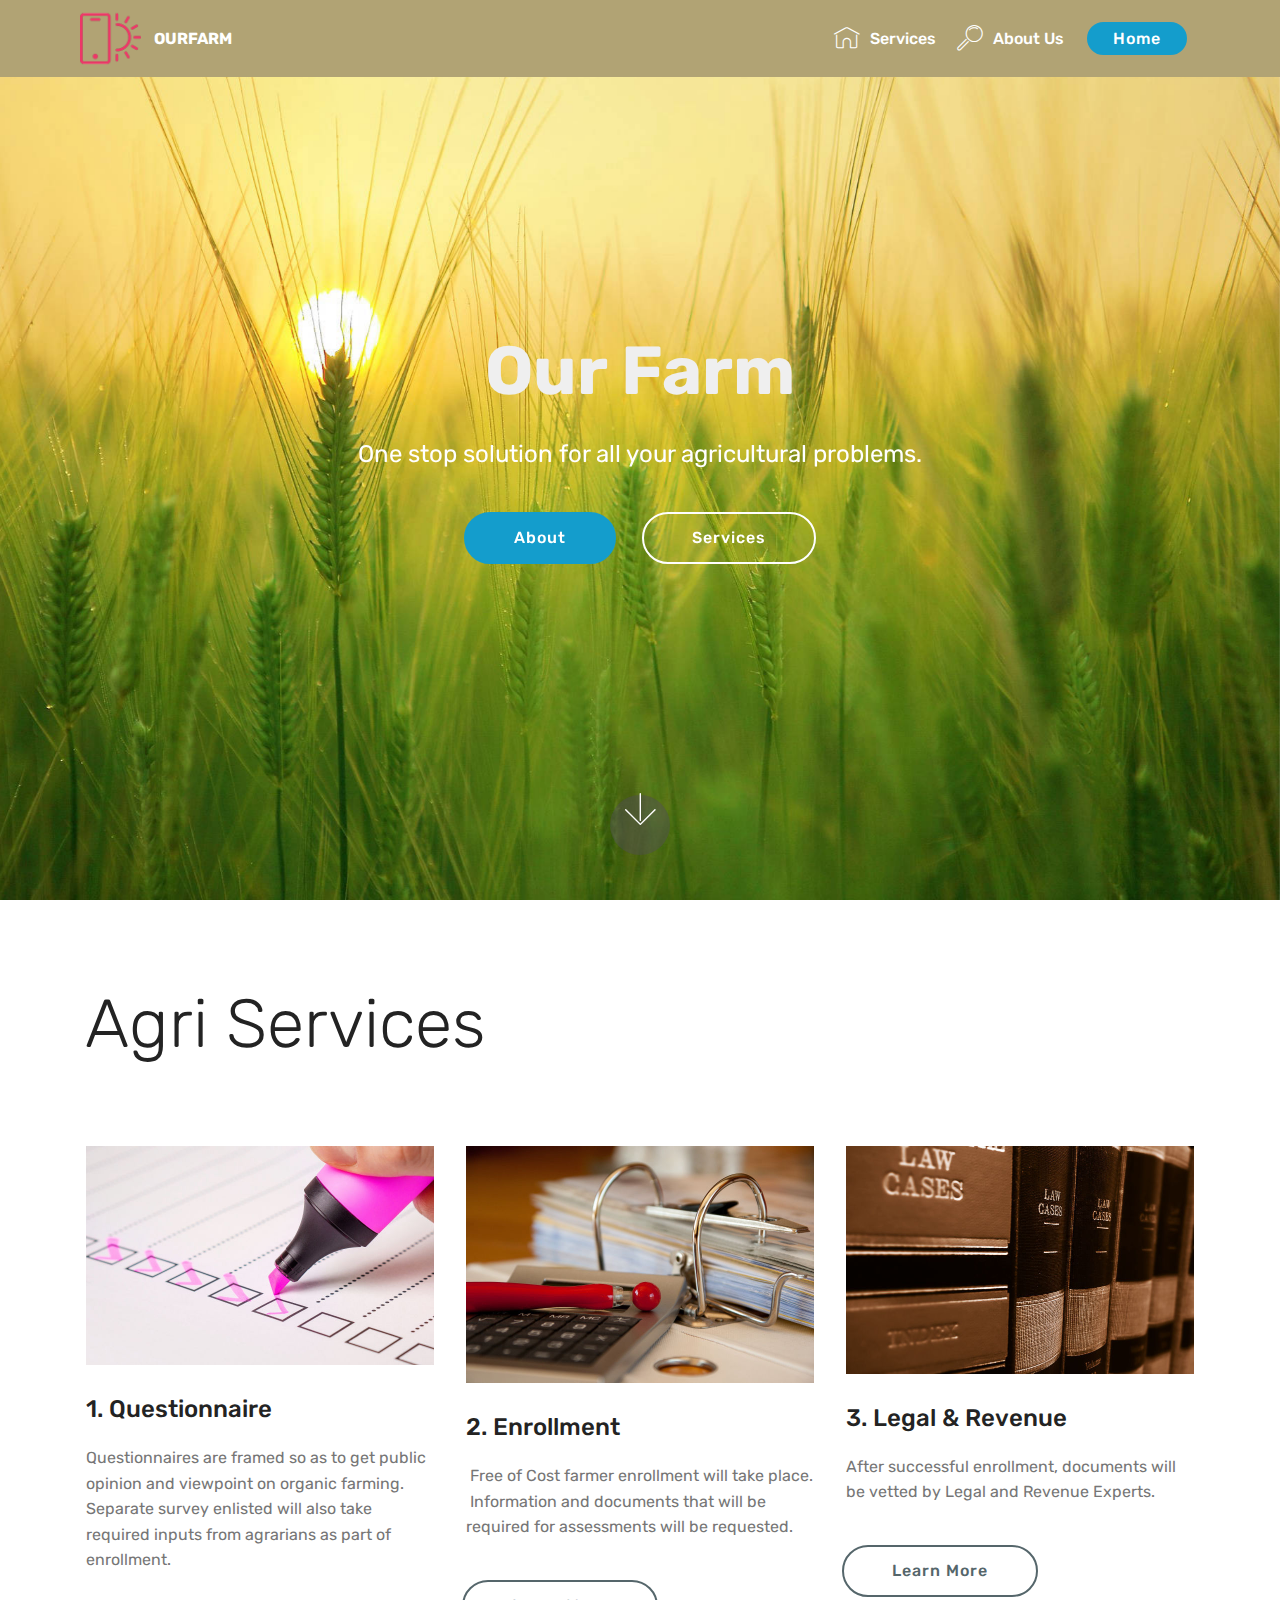
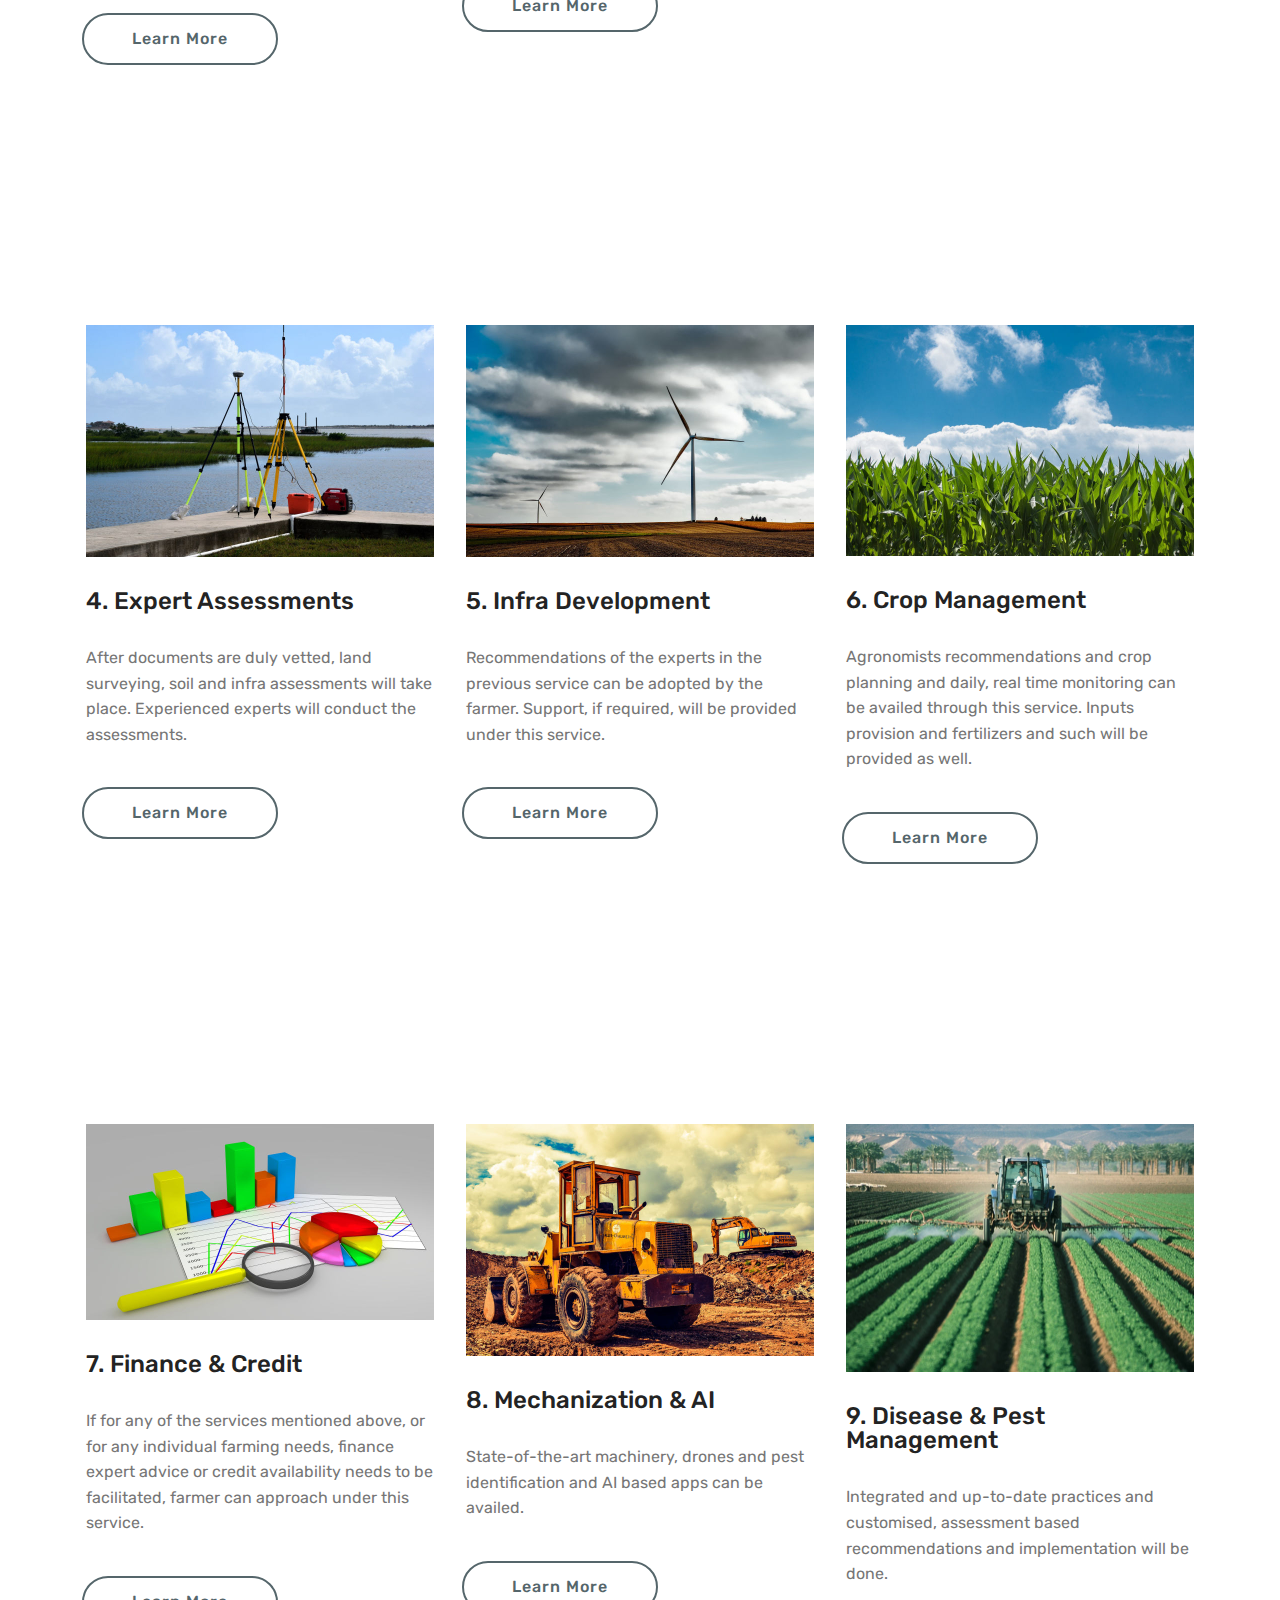
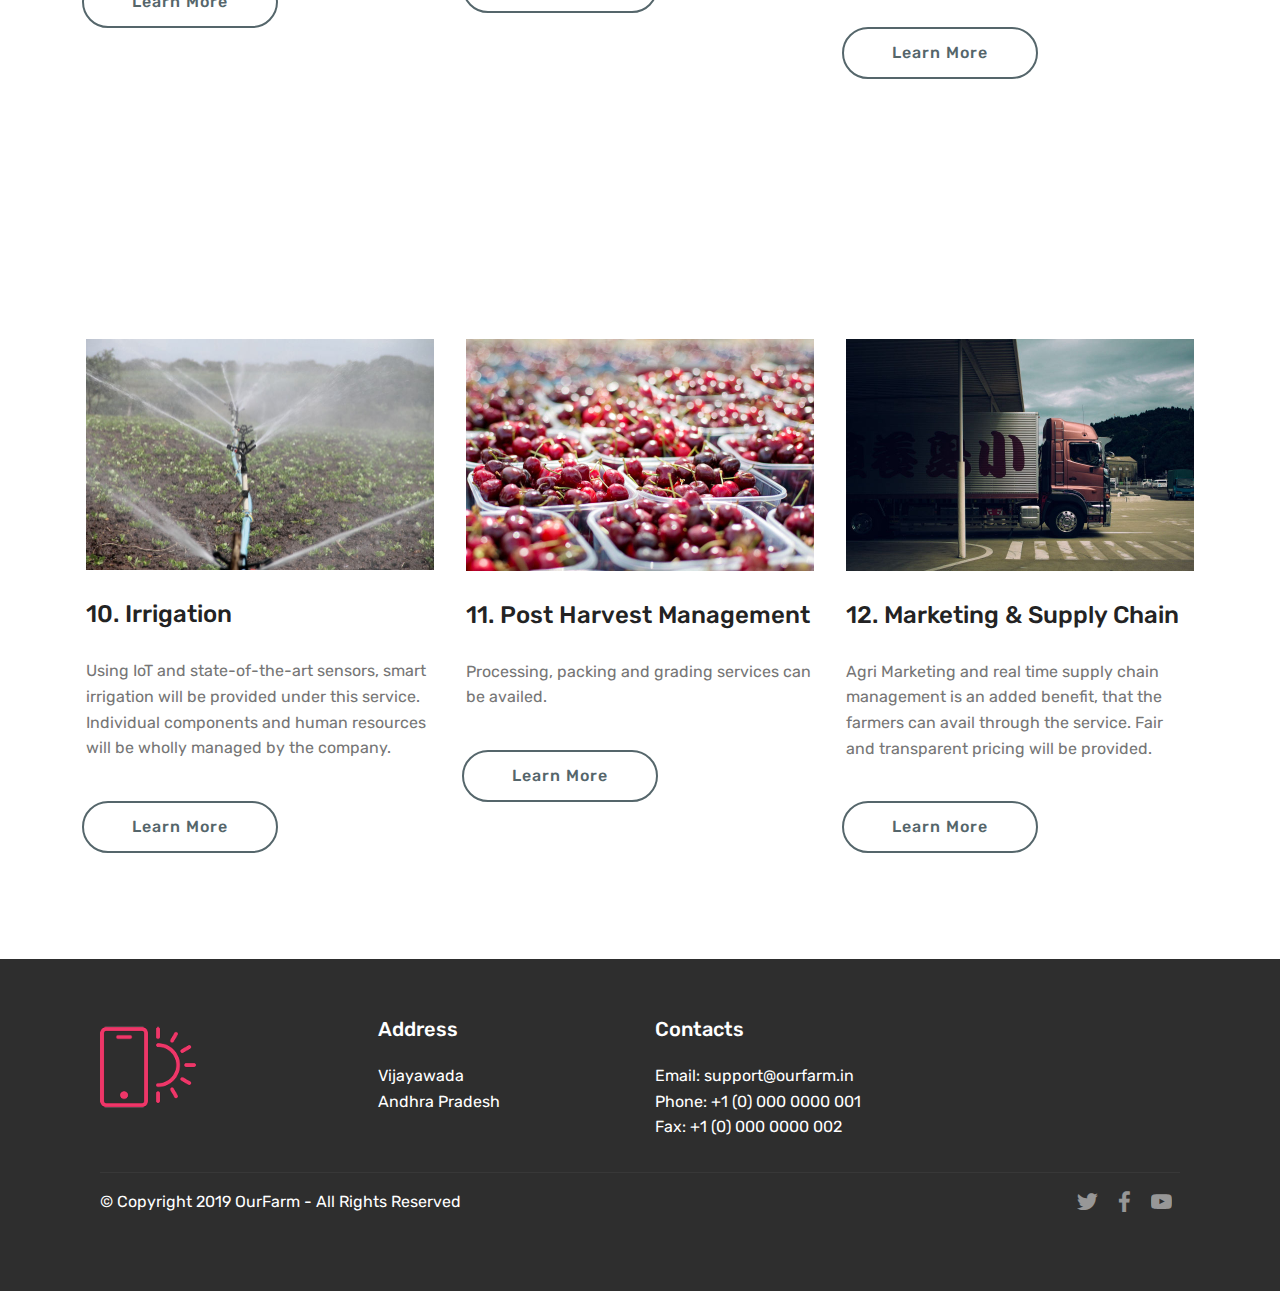
==== index.html @ f318ee84 "create github pages" ====
<!DOCTYPE html>
<html  >
<head>
  <!-- Site made with Mobirise Website Builder v4.10.3, https://mobirise.com -->
  <meta charset="UTF-8">
  <meta http-equiv="X-UA-Compatible" content="IE=edge">
  <meta name="generator" content="Mobirise v4.10.3, mobirise.com">
  <meta name="viewport" content="width=device-width, initial-scale=1, minimum-scale=1">
  <link rel="shortcut icon" href="assets/images/logo2.png" type="image/x-icon">
  <meta name="description" content="">
  
  <title>Home</title>
  <link rel="stylesheet" href="assets/web/assets/mobirise-icons/mobirise-icons.css">
  <link rel="stylesheet" href="assets/tether/tether.min.css">
  <link rel="stylesheet" href="assets/bootstrap/css/bootstrap.min.css">
  <link rel="stylesheet" href="assets/bootstrap/css/bootstrap-grid.min.css">
  <link rel="stylesheet" href="assets/bootstrap/css/bootstrap-reboot.min.css">
  <link rel="stylesheet" href="assets/socicon/css/styles.css">
  <link rel="stylesheet" href="assets/dropdown/css/style.css">
  <link rel="stylesheet" href="assets/theme/css/style.css">
  <link rel="stylesheet" href="assets/mobirise/css/mbr-additional.css" type="text/css">
  
  
  
</head>
<body>
  <section class="menu cid-qTkzRZLJNu" once="menu" id="menu1-0">

    

    <nav class="navbar navbar-expand beta-menu navbar-dropdown align-items-center navbar-fixed-top navbar-toggleable-sm">
        <button class="navbar-toggler navbar-toggler-right" type="button" data-toggle="collapse" data-target="#navbarSupportedContent" aria-controls="navbarSupportedContent" aria-expanded="false" aria-label="Toggle navigation">
            <div class="hamburger">
                <span></span>
                <span></span>
                <span></span>
                <span></span>
            </div>
        </button>
        <div class="menu-logo">
            <div class="navbar-brand">
                <span class="navbar-logo">
                    <a href="https://mobirise.com">
                         <img src="assets/images/logo2.png" alt="Mobirise" style="height: 3.8rem;">
                    </a>
                </span>
                <span class="navbar-caption-wrap"><a class="navbar-caption text-white display-4" href="index.html">
                        OURFARM</a></span>
            </div>
        </div>
        <div class="collapse navbar-collapse" id="navbarSupportedContent">
            <ul class="navbar-nav nav-dropdown" data-app-modern-menu="true"><li class="nav-item">
                    <a class="nav-link link text-white display-4" href="page1.html">
                        <span class="mbri-home mbr-iconfont mbr-iconfont-btn"></span>
                        Services
                    </a>
                </li>
                <li class="nav-item">
                    <a class="nav-link link text-white display-4" href="page14.html">
                        <span class="mbri-search mbr-iconfont mbr-iconfont-btn"></span>
                        About Us
                    </a>
                </li></ul>
            <div class="navbar-buttons mbr-section-btn"><a class="btn btn-sm btn-primary display-4" href="https://mobirise.com">
                    
                    Home</a></div>
        </div>
    </nav>
</section>

<section class="engine"><a href="https://mobirise.info/f">simple website builder</a></section><section class="cid-qTkA127IK8 mbr-fullscreen mbr-parallax-background" id="header2-1">

    

    

    <div class="container align-center">
        <div class="row justify-content-md-center">
            <div class="mbr-white col-md-10">
                <h1 class="mbr-section-title mbr-bold pb-3 mbr-fonts-style display-1">
                    Our Farm</h1>
                
                <p class="mbr-text pb-3 mbr-fonts-style display-5">
                    One stop solution for all your agricultural problems.</p>
                <div class="mbr-section-btn"><a class="btn btn-md btn-primary display-4" href="page14.html">About</a>
                    <a class="btn btn-md btn-white-outline display-4" href="page1.html">Services</a></div>
            </div>
        </div>
    </div>
    <div class="mbr-arrow hidden-sm-down" aria-hidden="true">
        <a href="#next">
            <i class="mbri-down mbr-iconfont"></i>
        </a>
    </div>
</section>

<section class="services1 cid-rsN5ghWxV9" id="services1-3">
    <!---->
    
    <!---->
    <!--Overlay-->
    
    <!--Container-->
    <div class="container">
        <div class="row justify-content-center">
            <!--Titles-->
            <div class="title pb-5 col-12">
                <h2 class="align-left pb-3 mbr-fonts-style display-1">Agri Services</h2>
                
            </div>
            <!--Card-1-->
            <div class="card col-12 col-md-6 p-3 col-lg-4">
                <div class="card-wrapper">
                    <div class="card-img">
                        <img src="assets/images/mbr-696x438.jpg" alt="Mobirise" title="">
                    </div>
                    <div class="card-box">
                        <h4 class="card-title mbr-fonts-style display-5">
                            1. Questionnaire</h4>
                        <p class="mbr-text mbr-fonts-style display-7">
                            Questionnaires are framed so as to get public opinion and viewpoint on organic farming.&nbsp;<br>Separate survey enlisted will also take required inputs from agrarians as part of enrollment.</p>
                        <!--Btn-->
                        <div class="mbr-section-btn align-left"><a href="page2.html" class="btn btn-warning-outline display-4">Learn More</a></div>
                    </div>
                </div>
            </div>
            <!--Card-2-->
            <div class="card col-12 col-md-6 p-3 col-lg-4">
                <div class="card-wrapper">
                    <div class="card-img">
                        <img src="assets/images/mbr-696x474.jpg" alt="Mobirise" title="">
                    </div>
                    <div class="card-box">
                        <h4 class="card-title mbr-fonts-style display-5">
                            2. Enrollment</h4>
                        <p class="mbr-text mbr-fonts-style display-7">&nbsp;Free of Cost farmer enrollment will take place. &nbsp;Information and documents that will be required for assessments will be requested.</p>
                        <!--Btn-->
                        <div class="mbr-section-btn align-left"><a href="page3.html" class="btn btn-warning-outline display-4">Learn More</a></div>
                    </div>
                </div>
            </div>
            <!--Card-3-->
            <div class="card col-12 col-md-6 p-3 col-lg-4 last-child">
                <div class="card-wrapper">
                    <div class="card-img">
                        <img src="assets/images/mbr-696x455.jpg" alt="Mobirise" title="">
                    </div>
                    <div class="card-box">
                        <h4 class="card-title mbr-fonts-style display-5">
                            3. Legal &amp; Revenue&nbsp;</h4>
                        <p class="mbr-text mbr-fonts-style display-7">
                            After successful enrollment, documents will be vetted by Legal and Revenue Experts.</p>
                        <!--Btn-->
                        <div class="mbr-section-btn align-left"><a href="page4.html" class="btn btn-warning-outline display-4">Learn More</a></div>
                    </div>
                </div>
            </div>
            <!--Card-4-->
            
        </div>
    </div>
</section>

<section class="services1 cid-rsN5gGKfnl" id="services1-4">
    <!---->
    
    <!---->
    <!--Overlay-->
    
    <!--Container-->
    <div class="container">
        <div class="row justify-content-center">
            <!--Titles-->
            <div class="title pb-5 col-12">
                
                
            </div>
            <!--Card-1-->
            <div class="card col-12 col-md-6 p-3 col-lg-4">
                <div class="card-wrapper">
                    <div class="card-img">
                        <img src="assets/images/mbr-696x464.jpg" alt="Mobirise" title="">
                    </div>
                    <div class="card-box">
                        <h4 class="card-title mbr-fonts-style display-5">4. Expert Assessments</h4>
                        <p class="mbr-text mbr-fonts-style display-7">
                            After documents are duly vetted, land surveying, soil and infra assessments will take place. Experienced experts will conduct the assessments.</p>
                        <!--Btn-->
                        <div class="mbr-section-btn align-left"><a href="page5.html" class="btn btn-warning-outline display-4">
                                Learn More</a></div>
                    </div>
                </div>
            </div>
            <!--Card-2-->
            <div class="card col-12 col-md-6 p-3 col-lg-4">
                <div class="card-wrapper">
                    <div class="card-img">
                        <img src="assets/images/mbr-1-696x464.jpg" alt="Mobirise" title="">
                    </div>
                    <div class="card-box">
                        <h4 class="card-title mbr-fonts-style display-5">
                            5. Infra Development</h4>
                        <p class="mbr-text mbr-fonts-style display-7">
                            Recommendations of the experts in the previous service can be adopted by the farmer. Support, if required, will be provided under this service.</p>
                        <!--Btn-->
                        <div class="mbr-section-btn align-left"><a href="page7.html" class="btn btn-warning-outline display-4">
                                Learn More</a></div>
                    </div>
                </div>
            </div>
            <!--Card-3-->
            <div class="card col-12 col-md-6 p-3 col-lg-4 last-child">
                <div class="card-wrapper">
                    <div class="card-img">
                        <img src="assets/images/mbr-696x462.jpg" alt="Mobirise" title="">
                    </div>
                    <div class="card-box">
                        <h4 class="card-title mbr-fonts-style display-5">6. Crop Management</h4>
                        <p class="mbr-text mbr-fonts-style display-7">
                            Agronomists recommendations and crop planning and daily, real time monitoring can be availed through this service. Inputs provision and fertilizers and such will be provided as well.</p>
                        <!--Btn-->
                        <div class="mbr-section-btn align-left"><a href="page6.html" class="btn btn-warning-outline display-4">
                                Learn More</a></div>
                    </div>
                </div>
            </div>
            <!--Card-4-->
            
        </div>
    </div>
</section>

<section class="services1 cid-rsNhRzbza8" id="services1-a">
    <!---->
    
    <!---->
    <!--Overlay-->
    
    <!--Container-->
    <div class="container">
        <div class="row justify-content-center">
            <!--Titles-->
            <div class="title pb-5 col-12">
                
                
            </div>
            <!--Card-1-->
            <div class="card col-12 col-md-6 p-3 col-lg-4">
                <div class="card-wrapper">
                    <div class="card-img">
                        <img src="assets/images/mbr-696x392.jpg" alt="Mobirise" title="">
                    </div>
                    <div class="card-box">
                        <h4 class="card-title mbr-fonts-style display-5">7. Finance &amp; Credit</h4>
                        <p class="mbr-text mbr-fonts-style display-7">
                            If for any of the services mentioned above, or for any individual farming needs, finance expert advice or credit availability needs to be facilitated, farmer can approach under this service.</p>
                        <!--Btn-->
                        <div class="mbr-section-btn align-left"><a href="page8.html" class="btn btn-warning-outline display-4">
                                Learn More</a></div>
                    </div>
                </div>
            </div>
            <!--Card-2-->
            <div class="card col-12 col-md-6 p-3 col-lg-4">
                <div class="card-wrapper">
                    <div class="card-img">
                        <img src="assets/images/mbr-2-696x464.jpg" alt="Mobirise" title="">
                    </div>
                    <div class="card-box">
                        <h4 class="card-title mbr-fonts-style display-5">
                            8. Mechanization &amp; AI</h4>
                        <p class="mbr-text mbr-fonts-style display-7">
                            State-of-the-art machinery, drones and pest identification and AI based apps can be availed.</p>
                        <!--Btn-->
                        <div class="mbr-section-btn align-left"><a href="page11.html" class="btn btn-warning-outline display-4">
                                Learn More</a></div>
                    </div>
                </div>
            </div>
            <!--Card-3-->
            <div class="card col-12 col-md-6 p-3 col-lg-4 last-child">
                <div class="card-wrapper">
                    <div class="card-img">
                        <img src="assets/images/mbr-696x497.jpg" alt="Mobirise" title="">
                    </div>
                    <div class="card-box">
                        <h4 class="card-title mbr-fonts-style display-5">9. Disease &amp; Pest Management</h4>
                        <p class="mbr-text mbr-fonts-style display-7">
                            Integrated and up-to-date practices and customised, assessment based recommendations and implementation will be done.</p>
                        <!--Btn-->
                        <div class="mbr-section-btn align-left"><a href="page9.html" class="btn btn-warning-outline display-4">
                                Learn More</a></div>
                    </div>
                </div>
            </div>
            <!--Card-4-->
            
        </div>
    </div>
</section>

<section class="services1 cid-rsNj9Ftma9" id="services1-b">
    <!---->
    
    <!---->
    <!--Overlay-->
    
    <!--Container-->
    <div class="container">
        <div class="row justify-content-center">
            <!--Titles-->
            <div class="title pb-5 col-12">
                
                
            </div>
            <!--Card-1-->
            <div class="card col-12 col-md-6 p-3 col-lg-4">
                <div class="card-wrapper">
                    <div class="card-img">
                        <img src="assets/images/mbr-696x463.jpg" alt="Mobirise" title="">
                    </div>
                    <div class="card-box">
                        <h4 class="card-title mbr-fonts-style display-5">10. Irrigation</h4>
                        <p class="mbr-text mbr-fonts-style display-7">
                            Using IoT and state-of-the-art sensors, smart irrigation will be provided under this service. Individual components and human resources will be wholly managed by the company.</p>
                        <!--Btn-->
                        <div class="mbr-section-btn align-left"><a href="page10.html" class="btn btn-warning-outline display-4">
                                Learn More</a></div>
                    </div>
                </div>
            </div>
            <!--Card-2-->
            <div class="card col-12 col-md-6 p-3 col-lg-4">
                <div class="card-wrapper">
                    <div class="card-img">
                        <img src="assets/images/mbr-3-696x464.jpg" alt="Mobirise" title="">
                    </div>
                    <div class="card-box">
                        <h4 class="card-title mbr-fonts-style display-5">
                            11. Post Harvest Management</h4>
                        <p class="mbr-text mbr-fonts-style display-7">
                            Processing, packing and grading services can be availed.</p>
                        <!--Btn-->
                        <div class="mbr-section-btn align-left"><a href="page12.html" class="btn btn-warning-outline display-4">
                                Learn More</a></div>
                    </div>
                </div>
            </div>
            <!--Card-3-->
            <div class="card col-12 col-md-6 p-3 col-lg-4 last-child">
                <div class="card-wrapper">
                    <div class="card-img">
                        <img src="assets/images/mbr-4-696x464.jpg" alt="Mobirise" title="">
                    </div>
                    <div class="card-box">
                        <h4 class="card-title mbr-fonts-style display-5">12. Marketing &amp; Supply Chain</h4>
                        <p class="mbr-text mbr-fonts-style display-7">
                            Agri Marketing and real time supply chain management is an added benefit, that the farmers can avail through the service. Fair and transparent pricing will be provided.</p>
                        <!--Btn-->
                        <div class="mbr-section-btn align-left"><a href="page13.html" class="btn btn-warning-outline display-4">
                                Learn More</a></div>
                    </div>
                </div>
            </div>
            <!--Card-4-->
            
        </div>
    </div>
</section>

<section class="cid-qTkAaeaxX5" id="footer1-2">

    

    

    <div class="container">
        <div class="media-container-row content text-white">
            <div class="col-12 col-md-3">
                <div class="media-wrap">
                    <a href="https://mobirise.com/">
                        <img src="assets/images/logo2.png" alt="Mobirise">
                    </a>
                </div>
            </div>
            <div class="col-12 col-md-3 mbr-fonts-style display-7">
                <h5 class="pb-3">
                    Address
                </h5>
                <p class="mbr-text">Vijayawada<br> Andhra Pradesh</p>
            </div>
            <div class="col-12 col-md-3 mbr-fonts-style display-7">
                <h5 class="pb-3">
                    Contacts
                </h5>
                <p class="mbr-text">
                    Email: support@ourfarm.in<br>Phone: +1 (0) 000 0000 001
                    <br>Fax: +1 (0) 000 0000 002
                </p>
            </div>
            <div class="col-12 col-md-3 mbr-fonts-style display-7">
                <h5 class="pb-3"></h5>
                <p class="mbr-text"></p>
            </div>
        </div>
        <div class="footer-lower">
            <div class="media-container-row">
                <div class="col-sm-12">
                    <hr>
                </div>
            </div>
            <div class="media-container-row mbr-white">
                <div class="col-sm-6 copyright">
                    <p class="mbr-text mbr-fonts-style display-7">
                        © Copyright 2019 OurFarm - All Rights Reserved
                    </p>
                </div>
                <div class="col-md-6">
                    <div class="social-list align-right">
                        <div class="soc-item">
                            <a href="https://twitter.com/mobirise" target="_blank">
                                <span class="socicon-twitter socicon mbr-iconfont mbr-iconfont-social"></span>
                            </a>
                        </div>
                        <div class="soc-item">
                            <a href="https://www.facebook.com/pages/Mobirise/1616226671953247" target="_blank">
                                <span class="socicon-facebook socicon mbr-iconfont mbr-iconfont-social"></span>
                            </a>
                        </div>
                        <div class="soc-item">
                            <a href="https://www.youtube.com/c/mobirise" target="_blank">
                                <span class="socicon-youtube socicon mbr-iconfont mbr-iconfont-social"></span>
                            </a>
                        </div>
                        
                        
                        
                    </div>
                </div>
            </div>
        </div>
    </div>
</section>


  <script src="assets/web/assets/jquery/jquery.min.js"></script>
  <script src="assets/popper/popper.min.js"></script>
  <script src="assets/tether/tether.min.js"></script>
  <script src="assets/bootstrap/js/bootstrap.min.js"></script>
  <script src="assets/dropdown/js/script.min.js"></script>
  <script src="assets/touchswipe/jquery.touch-swipe.min.js"></script>
  <script src="assets/parallax/jarallax.min.js"></script>
  <script src="assets/smoothscroll/smooth-scroll.js"></script>
  <script src="assets/theme/js/script.js"></script>
  
  
</body>
</html>
---- assets/web/assets/mobirise-icons/mobirise-icons.css ----
@font-face {
  font-family: 'MobiriseIcons';
  src:  url('mobirise-icons.eot?spat4u');
  src:  url('mobirise-icons.eot?spat4u#iefix') format('embedded-opentype'),
    url('mobirise-icons.ttf?spat4u') format('truetype'),
    url('mobirise-icons.woff?spat4u') format('woff'),
    url('mobirise-icons.svg?spat4u#MobiriseIcons') format('svg');
  font-weight: normal;
  font-style: normal;
}

[class^="mbri-"], [class*=" mbri-"] {
  /* use !important to prevent issues with browser extensions that change fonts */
  font-family: MobiriseIcons !important;
  speak: none;
  font-style: normal;
  font-weight: normal;
  font-variant: normal;
  text-transform: none;
  line-height: 1;

  /* Better Font Rendering =========== */
  -webkit-font-smoothing: antialiased;
  -moz-osx-font-smoothing: grayscale;
}

.mbri-add-submenu:before {
  content: "\e900";
}
.mbri-alert:before {
  content: "\e901";
}
.mbri-align-center:before {
  content: "\e902";
}
.mbri-align-justify:before {
  content: "\e903";
}
.mbri-align-left:before {
  content: "\e904";
}
.mbri-align-right:before {
  content: "\e905";
}
.mbri-android:before {
  content: "\e906";
}
.mbri-apple:before {
  content: "\e907";
}
.mbri-arrow-down:before {
  content: "\e908";
}
.mbri-arrow-next:before {
  content: "\e909";
}
.mbri-arrow-prev:before {
  content: "\e90a";
}
.mbri-arrow-up:before {
  content: "\e90b";
}
.mbri-bold:before {
  content: "\e90c";
}
.mbri-bookmark:before {
  content: "\e90d";
}
.mbri-bootstrap:before {
  content: "\e90e";
}
.mbri-briefcase:before {
  content: "\e90f";
}
.mbri-browse:before {
  content: "\e910";
}
.mbri-bulleted-list:before {
  content: "\e911";
}
.mbri-calendar:before {
  content: "\e912";
}
.mbri-camera:before {
  content: "\e913";
}
.mbri-cart-add:before {
  content: "\e914";
}
.mbri-cart-full:before {
  content: "\e915";
}
.mbri-cash:before {
  content: "\e916";
}
.mbri-change-style:before {
  content: "\e917";
}
.mbri-chat:before {
  content: "\e918";
}
.mbri-clock:before {
  content: "\e919";
}
.mbri-close:before {
  content: "\e91a";
}
.mbri-cloud:before {
  content: "\e91b";
}
.mbri-code:before {
  content: "\e91c";
}
.mbri-contact-form:before {
  content: "\e91d";
}
.mbri-credit-card:before {
  content: "\e91e";
}
.mbri-cursor-click:before {
  content: "\e91f";
}
.mbri-cust-feedback:before {
  content: "\e920";
}
.mbri-database:before {
  content: "\e921";
}
.mbri-delivery:before {
  content: "\e922";
}
.mbri-desktop:before {
  content: "\e923";
}
.mbri-devices:before {
  content: "\e924";
}
.mbri-down:before {
  content: "\e925";
}
.mbri-download:before {
  content: "\e989";
}
.mbri-drag-n-drop:before {
  content: "\e927";
}
.mbri-drag-n-drop2:before {
  content: "\e928";
}
.mbri-edit:before {
  content: "\e929";
}
.mbri-edit2:before {
  content: "\e92a";
}
.mbri-error:before {
  content: "\e92b";
}
.mbri-extension:before {
  content: "\e92c";
}
.mbri-features:before {
  content: "\e92d";
}
.mbri-file:before {
  content: "\e92e";
}
.mbri-flag:before {
  content: "\e92f";
}
.mbri-folder:before {
  content: "\e930";
}
.mbri-gift:before {
  content: "\e931";
}
.mbri-github:before {
  content: "\e932";
}
.mbri-globe:before {
  content: "\e933";
}
.mbri-globe-2:before {
  content: "\e934";
}
.mbri-growing-chart:before {
  content: "\e935";
}
.mbri-hearth:before {
  content: "\e936";
}
.mbri-help:before {
  content: "\e937";
}
.mbri-home:before {
  content: "\e938";
}
.mbri-hot-cup:before {
  content: "\e939";
}
.mbri-idea:before {
  content: "\e93a";
}
.mbri-image-gallery:before {
  content: "\e93b";
}
.mbri-image-slider:before {
  content: "\e93c";
}
.mbri-info:before {
  content: "\e93d";
}
.mbri-italic:before {
  content: "\e93e";
}
.mbri-key:before {
  content: "\e93f";
}
.mbri-laptop:before {
  content: "\e940";
}
.mbri-layers:before {
  content: "\e941";
}
.mbri-left-right:before {
  content: "\e942";
}
.mbri-left:before {
  content: "\e943";
}
.mbri-letter:before {
  content: "\e944";
}
.mbri-like:before {
  content: "\e945";
}
.mbri-link:before {
  content: "\e946";
}
.mbri-lock:before {
  content: "\e947";
}
.mbri-login:before {
  content: "\e948";
}
.mbri-logout:before {
  content: "\e949";
}
.mbri-magic-stick:before {
  content: "\e94a";
}
.mbri-map-pin:before {
  content: "\e94b";
}
.mbri-menu:before {
  content: "\e94c";
}
.mbri-mobile:before {
  content: "\e94d";
}
.mbri-mobile2:before {
  content: "\e94e";
}
.mbri-mobirise:before {
  content: "\e94f";
}
.mbri-more-horizontal:before {
  content: "\e950";
}
.mbri-more-vertical:before {
  content: "\e951";
}
.mbri-music:before {
  content: "\e952";
}
.mbri-new-file:before {
  content: "\e953";
}
.mbri-numbered-list:before {
  content: "\e954";
}
.mbri-opened-folder:before {
  content: "\e955";
}
.mbri-pages:before {
  content: "\e956";
}
.mbri-paper-plane:before {
  content: "\e957";
}
.mbri-paperclip:before {
  content: "\e958";
}
.mbri-photo:before {
  content: "\e959";
}
.mbri-photos:before {
  content: "\e95a";
}
.mbri-pin:before {
  content: "\e95b";
}
.mbri-play:before {
  content: "\e95c";
}
.mbri-plus:before {
  content: "\e95d";
}
.mbri-preview:before {
  content: "\e95e";
}
.mbri-print:before {
  content: "\e95f";
}
.mbri-protect:before {
  content: "\e960";
}
.mbri-question:before {
  content: "\e961";
}
.mbri-quote-left:before {
  content: "\e962";
}
.mbri-quote-right:before {
  content: "\e963";
}
.mbri-refresh:before {
  content: "\e964";
}
.mbri-responsive:before {
  content: "\e965";
}
.mbri-right:before {
  content: "\e966";
}
.mbri-rocket:before {
  content: "\e967";
}
.mbri-sad-face:before {
  content: "\e968";
}
.mbri-sale:before {
  content: "\e969";
}
.mbri-save:before {
  content: "\e96a";
}
.mbri-search:before {
  content: "\e96b";
}
.mbri-setting:before {
  content: "\e96c";
}
.mbri-setting2:before {
  content: "\e96d";
}
.mbri-setting3:before {
  content: "\e96e";
}
.mbri-share:before {
  content: "\e96f";
}
.mbri-shopping-bag:before {
  content: "\e970";
}
.mbri-shopping-basket:before {
  content: "\e971";
}
.mbri-shopping-cart:before {
  content: "\e972";
}
.mbri-sites:before {
  content: "\e973";
}
.mbri-smile-face:before {
  content: "\e974";
}
.mbri-speed:before {
  content: "\e975";
}
.mbri-star:before {
  content: "\e976";
}
.mbri-success:before {
  content: "\e977";
}
.mbri-sun:before {
  content: "\e978";
}
.mbri-sun2:before {
  content: "\e979";
}
.mbri-tablet:before {
  content: "\e97a";
}
.mbri-tablet-vertical:before {
  content: "\e97b";
}
.mbri-target:before {
  content: "\e97c";
}
.mbri-timer:before {
  content: "\e97d";
}
.mbri-to-ftp:before {
  content: "\e97e";
}
.mbri-to-local-drive:before {
  content: "\e97f";
}
.mbri-touch-swipe:before {
  content: "\e980";
}
.mbri-touch:before {
  content: "\e981";
}
.mbri-trash:before {
  content: "\e982";
}
.mbri-underline:before {
  content: "\e983";
}
.mbri-unlink:before {
  content: "\e984";
}
.mbri-unlock:before {
  content: "\e985";
}
.mbri-up-down:before {
  content: "\e986";
}
.mbri-up:before {
  content: "\e987";
}
.mbri-update:before {
  content: "\e988";
}
.mbri-upload:before {
 content: "\e926"; 
}
.mbri-user:before {
  content: "\e98a";
}
.mbri-user2:before {
  content: "\e98b";
}
.mbri-users:before {
  content: "\e98c";
}
.mbri-video:before {
  content: "\e98d";
}
.mbri-video-play:before {
  content: "\e98e";
}
.mbri-watch:before {
  content: "\e98f";
}
.mbri-website-theme:before {
  content: "\e990";
}
.mbri-wifi:before {
  content: "\e991";
}
.mbri-windows:before {
  content: "\e992";
}
.mbri-zoom-out:before {
  content: "\e993";
}
.mbri-redo:before {
  content: "\e994";
}
.mbri-undo:before {
  content: "\e995";
}
---- assets/socicon/css/styles.css ----
@charset "UTF-8";

@font-face {
  font-family: "socicon";
  src:url("../fonts/socicon.eot");
  src:url("../fonts/socicon.eot?#iefix") format("embedded-opentype"),
    url("../fonts/socicon.woff") format("woff"),
    url("../fonts/socicon.ttf") format("truetype"),
    url("../fonts/socicon.svg#socicon") format("svg");
  font-weight: normal;
  font-style: normal;

}

[data-icon]:before {
  font-family: "socicon" !important;
  content: attr(data-icon);
  font-style: normal !important;
  font-weight: normal !important;
  font-variant: normal !important;
  text-transform: none !important;
  speak: none;
  line-height: 1;
  -webkit-font-smoothing: antialiased;
  -moz-osx-font-smoothing: grayscale;
}

[class^="socicon-"]:before,
[class*=" socicon-"]:before {
  font-family: "socicon" !important;
  font-style: normal !important;
  font-weight: normal !important;
  font-variant: normal !important;
  text-transform: none !important;
  speak: none;
  line-height: 1;
  -webkit-font-smoothing: antialiased;
  -moz-osx-font-smoothing: grayscale;
}

.socicon-modelmayhem:before {
  content: "\e000";
}
.socicon-mixcloud:before {
  content: "\e001";
}
.socicon-drupal:before {
  content: "\e002";
}
.socicon-swarm:before {
  content: "\e003";
}
.socicon-istock:before {
  content: "\e004";
}
.socicon-yammer:before {
  content: "\e005";
}
.socicon-ello:before {
  content: "\e006";
}
.socicon-stackoverflow:before {
  content: "\e007";
}
.socicon-persona:before {
  content: "\e008";
}
.socicon-triplej:before {
  content: "\e009";
}
.socicon-houzz:before {
  content: "\e00a";
}
.socicon-rss:before {
  content: "\e00b";
}
.socicon-paypal:before {
  content: "\e00c";
}
.socicon-odnoklassniki:before {
  content: "\e00d";
}
.socicon-airbnb:before {
  content: "\e00e";
}
.socicon-periscope:before {
  content: "\e00f";
}
.socicon-outlook:before {
  content: "\e010";
}
.socicon-coderwall:before {
  content: "\e011";
}
.socicon-tripadvisor:before {
  content: "\e012";
}
.socicon-appnet:before {
  content: "\e013";
}
.socicon-goodreads:before {
  content: "\e014";
}
.socicon-tripit:before {
  content: "\e015";
}
.socicon-lanyrd:before {
  content: "\e016";
}
.socicon-slideshare:before {
  content: "\e017";
}
.socicon-buffer:before {
  content: "\e018";
}
.socicon-disqus:before {
  content: "\e019";
}
.socicon-vkontakte:before {
  content: "\e01a";
}
.socicon-whatsapp:before {
  content: "\e01b";
}
.socicon-patreon:before {
  content: "\e01c";
}
.socicon-storehouse:before {
  content: "\e01d";
}
.socicon-pocket:before {
  content: "\e01e";
}
.socicon-mail:before {
  content: "\e01f";
}
.socicon-blogger:before {
  content: "\e020";
}
.socicon-technorati:before {
  content: "\e021";
}
.socicon-reddit:before {
  content: "\e022";
}
.socicon-dribbble:before {
  content: "\e023";
}
.socicon-stumbleupon:before {
  content: "\e024";
}
.socicon-digg:before {
  content: "\e025";
}
.socicon-envato:before {
  content: "\e026";
}
.socicon-behance:before {
  content: "\e027";
}
.socicon-delicious:before {
  content: "\e028";
}
.socicon-deviantart:before {
  content: "\e029";
}
.socicon-forrst:before {
  content: "\e02a";
}
.socicon-play:before {
  content: "\e02b";
}
.socicon-zerply:before {
  content: "\e02c";
}
.socicon-wikipedia:before {
  content: "\e02d";
}
.socicon-apple:before {
  content: "\e02e";
}
.socicon-flattr:before {
  content: "\e02f";
}
.socicon-github:before {
  content: "\e030";
}
.socicon-renren:before {
  content: "\e031";
}
.socicon-friendfeed:before {
  content: "\e032";
}
.socicon-newsvine:before {
  content: "\e033";
}
.socicon-identica:before {
  content: "\e034";
}
.socicon-bebo:before {
  content: "\e035";
}
.socicon-zynga:before {
  content: "\e036";
}
.socicon-steam:before {
  content: "\e037";
}
.socicon-xbox:before {
  content: "\e038";
}
.socicon-windows:before {
  content: "\e039";
}
.socicon-qq:before {
  content: "\e03a";
}
.socicon-douban:before {
  content: "\e03b";
}
.socicon-meetup:before {
  content: "\e03c";
}
.socicon-playstation:before {
  content: "\e03d";
}
.socicon-android:before {
  content: "\e03e";
}
.socicon-snapchat:before {
  content: "\e03f";
}
.socicon-twitter:before {
  content: "\e040";
}
.socicon-facebook:before {
  content: "\e041";
}
.socicon-googleplus:before {
  content: "\e042";
}
.socicon-pinterest:before {
  content: "\e043";
}
.socicon-foursquare:before {
  content: "\e044";
}
.socicon-yahoo:before {
  content: "\e045";
}
.socicon-skype:before {
  content: "\e046";
}
.socicon-yelp:before {
  content: "\e047";
}
.socicon-feedburner:before {
  content: "\e048";
}
.socicon-linkedin:before {
  content: "\e049";
}
.socicon-viadeo:before {
  content: "\e04a";
}
.socicon-xing:before {
  content: "\e04b";
}
.socicon-myspace:before {
  content: "\e04c";
}
.socicon-soundcloud:before {
  content: "\e04d";
}
.socicon-spotify:before {
  content: "\e04e";
}
.socicon-grooveshark:before {
  content: "\e04f";
}
.socicon-lastfm:before {
  content: "\e050";
}
.socicon-youtube:before {
  content: "\e051";
}
.socicon-vimeo:before {
  content: "\e052";
}
.socicon-dailymotion:before {
  content: "\e053";
}
.socicon-vine:before {
  content: "\e054";
}
.socicon-flickr:before {
  content: "\e055";
}
.socicon-500px:before {
  content: "\e056";
}
.socicon-wordpress:before {
  content: "\e058";
}
.socicon-tumblr:before {
  content: "\e059";
}
.socicon-twitch:before {
  content: "\e05a";
}
.socicon-8tracks:before {
  content: "\e05b";
}
.socicon-amazon:before {
  content: "\e05c";
}
.socicon-icq:before {
  content: "\e05d";
}
.socicon-smugmug:before {
  content: "\e05e";
}
.socicon-ravelry:before {
  content: "\e05f";
}
.socicon-weibo:before {
  content: "\e060";
}
.socicon-baidu:before {
  content: "\e061";
}
.socicon-angellist:before {
  content: "\e062";
}
.socicon-ebay:before {
  content: "\e063";
}
.socicon-imdb:before {
  content: "\e064";
}
.socicon-stayfriends:before {
  content: "\e065";
}
.socicon-residentadvisor:before {
  content: "\e066";
}
.socicon-google:before {
  content: "\e067";
}
.socicon-yandex:before {
  content: "\e068";
}
.socicon-sharethis:before {
  content: "\e069";
}
.socicon-bandcamp:before {
  content: "\e06a";
}
.socicon-itunes:before {
  content: "\e06b";
}
.socicon-deezer:before {
  content: "\e06c";
}
.socicon-telegram:before {
  content: "\e06e";
}
.socicon-openid:before {
  content: "\e06f";
}
.socicon-amplement:before {
  content: "\e070";
}
.socicon-viber:before {
  content: "\e071";
}
.socicon-zomato:before {
  content: "\e072";
}
.socicon-draugiem:before {
  content: "\e074";
}
.socicon-endomodo:before {
  content: "\e075";
}
.socicon-filmweb:before {
  content: "\e076";
}
.socicon-stackexchange:before {
  content: "\e077";
}
.socicon-wykop:before {
  content: "\e078";
}
.socicon-teamspeak:before {
  content: "\e079";
}
.socicon-teamviewer:before {
  content: "\e07a";
}
.socicon-ventrilo:before {
  content: "\e07b";
}
.socicon-younow:before {
  content: "\e07c";
}
.socicon-raidcall:before {
  content: "\e07d";
}
.socicon-mumble:before {
  content: "\e07e";
}
.socicon-medium:before {
  content: "\e06d";
}
.socicon-bebee:before {
  content: "\e07f";
}
.socicon-hitbox:before {
  content: "\e080";
}
.socicon-reverbnation:before {
  content: "\e081";
}
.socicon-formulr:before {
  content: "\e082";
}
.socicon-instagram:before {
  content: "\e057";
}
.socicon-battlenet:before {
  content: "\e083";
}
.socicon-chrome:before {
  content: "\e084";
}
.socicon-discord:before {
  content: "\e086";
}
.socicon-issuu:before {
  content: "\e087";
}
.socicon-macos:before {
  content: "\e088";
}
.socicon-firefox:before {
  content: "\e089";
}
.socicon-opera:before {
  content: "\e08d";
}
.socicon-keybase:before {
  content: "\e090";
}
.socicon-alliance:before {
  content: "\e091";
}
.socicon-livejournal:before {
  content: "\e092";
}
.socicon-googlephotos:before {
  content: "\e093";
}
.socicon-horde:before {
  content: "\e094";
}
.socicon-etsy:before {
  content: "\e095";
}
.socicon-zapier:before {
  content: "\e096";
}
.socicon-google-scholar:before {
  content: "\e097";
}
.socicon-researchgate:before {
  content: "\e098";
}
.socicon-wechat:before {
  content: "\e099";
}
.socicon-strava:before {
  content: "\e09a";
}
.socicon-line:before {
  content: "\e09b";
}
.socicon-lyft:before {
  content: "\e09c";
}
.socicon-uber:before {
  content: "\e09d";
}
.socicon-songkick:before {
  content: "\e09e";
}
.socicon-viewbug:before {
  content: "\e09f";
}
.socicon-googlegroups:before {
  content: "\e0a0";
}
.socicon-quora:before {
  content: "\e073";
}
.socicon-diablo:before {
  content: "\e085";
}
.socicon-blizzard:before {
  content: "\e0a1";
}
.socicon-hearthstone:before {
  content: "\e08b";
}
.socicon-heroes:before {
  content: "\e08a";
}
.socicon-overwatch:before {
  content: "\e08c";
}
.socicon-warcraft:before {
  content: "\e08e";
}
.socicon-starcraft:before {
  content: "\e08f";
}
.socicon-beam:before {
  content: "\e0a2";
}
.socicon-curse:before {
  content: "\e0a3";
}
.socicon-player:before {
  content: "\e0a4";
}
.socicon-streamjar:before {
  content: "\e0a5";
}
.socicon-nintendo:before {
  content: "\e0a6";
}
.socicon-hellocoton:before {
  content: "\e0a7";
}
---- assets/dropdown/css/style.css ----
.navbar-dropdown {
  left: 0;
  padding: 0;
  position: absolute;
  right: 0;
  top: 0;
  transition: all 0.45s ease;
  z-index: 1030;
  background: #282828; }
  .navbar-dropdown .navbar-logo {
    margin-right: 0.8rem;
    transition: margin 0.3s ease-in-out;
    vertical-align: middle; }
    .navbar-dropdown .navbar-logo img {
      height: 3.125rem;
      transition: all 0.3s ease-in-out; }
    .navbar-dropdown .navbar-logo.mbr-iconfont {
      font-size: 3.125rem;
      line-height: 3.125rem; }
  .navbar-dropdown .navbar-caption {
    font-weight: 700;
    white-space: normal;
    vertical-align: -4px;
    line-height: 3.125rem !important; }
    .navbar-dropdown .navbar-caption, .navbar-dropdown .navbar-caption:hover {
      color: inherit;
      text-decoration: none; }
  .navbar-dropdown .mbr-iconfont + .navbar-caption {
    vertical-align: -1px; }
  .navbar-dropdown.navbar-fixed-top {
    position: fixed; }
  .navbar-dropdown .navbar-brand span {
    vertical-align: -4px; }
  .navbar-dropdown.bg-color.transparent {
    background: none; }
  .navbar-dropdown.navbar-short .navbar-brand {
    padding: 0.625rem 0; }
    .navbar-dropdown.navbar-short .navbar-brand span {
      vertical-align: -1px; }
  .navbar-dropdown.navbar-short .navbar-caption {
    line-height: 2.375rem !important;
    vertical-align: -2px; }
  .navbar-dropdown.navbar-short .navbar-logo {
    margin-right: 0.5rem; }
    .navbar-dropdown.navbar-short .navbar-logo img {
      height: 2.375rem; }
    .navbar-dropdown.navbar-short .navbar-logo.mbr-iconfont {
      font-size: 2.375rem;
      line-height: 2.375rem; }
  .navbar-dropdown.navbar-short .mbr-table-cell {
    height: 3.625rem; }
  .navbar-dropdown .navbar-close {
    left: 0.6875rem;
    position: fixed;
    top: 0.75rem;
    z-index: 1000; }
  .navbar-dropdown .hamburger-icon {
    content: "";
    display: inline-block;
    vertical-align: middle;
    width: 16px;
    -webkit-box-shadow: 0 -6px 0 1px #282828,0 0 0 1px #282828,0 6px 0 1px #282828;
    -moz-box-shadow: 0 -6px 0 1px #282828,0 0 0 1px #282828,0 6px 0 1px #282828;
    box-shadow: 0 -6px 0 1px #282828,0 0 0 1px #282828,0 6px 0 1px #282828; }

.dropdown-menu .dropdown-toggle[data-toggle="dropdown-submenu"]::after {
  border-bottom: 0.35em solid transparent;
  border-left: 0.35em solid;
  border-right: 0;
  border-top: 0.35em solid transparent;
  margin-left: 0.3rem; }

.dropdown-menu .dropdown-item:focus {
  outline: 0; }

.nav-dropdown {
  font-size: 0.75rem;
  font-weight: 500;
  height: auto !important; }
  .nav-dropdown .nav-btn {
    padding-left: 1rem; }
  .nav-dropdown .link {
    margin: .667em 1.667em;
    font-weight: 500;
    padding: 0;
    transition: color .2s ease-in-out; }
    .nav-dropdown .link.dropdown-toggle {
      margin-right: 2.583em; }
      .nav-dropdown .link.dropdown-toggle::after {
        margin-left: .25rem;
        border-top: 0.35em solid;
        border-right: 0.35em solid transparent;
        border-left: 0.35em solid transparent;
        border-bottom: 0; }
      .nav-dropdown .link.dropdown-toggle[aria-expanded="true"] {
        margin: 0;
        padding: 0.667em 3.263em  0.667em 1.667em; }
  .nav-dropdown .link::after,
  .nav-dropdown .dropdown-item::after {
    color: inherit; }
  .nav-dropdown .btn {
    font-size: 0.75rem;
    font-weight: 700;
    letter-spacing: 0;
    margin-bottom: 0;
    padding-left: 1.25rem;
    padding-right: 1.25rem; }
  .nav-dropdown .dropdown-menu {
    border-radius: 0;
    border: 0;
    left: 0;
    margin: 0;
    padding-bottom: 1.25rem;
    padding-top: 1.25rem;
    position: relative; }
  .nav-dropdown .dropdown-submenu {
    margin-left: 0.125rem;
    top: 0; }
  .nav-dropdown .dropdown-item {
    font-weight: 500;
    line-height: 2;
    padding: 0.3846em 4.615em 0.3846em 1.5385em;
    position: relative;
    transition: color .2s ease-in-out, background-color .2s ease-in-out; }
    .nav-dropdown .dropdown-item::after {
      margin-top: -0.3077em;
      position: absolute;
      right: 1.1538em;
      top: 50%; }
    .nav-dropdown .dropdown-item:focus, .nav-dropdown .dropdown-item:hover {
      background: none; }

@media (max-width: 767px) {
  .nav-dropdown.navbar-toggleable-sm {
    bottom: 0;
    display: none;
    left: 0;
    overflow-x: hidden;
    position: fixed;
    top: 0;
    transform: translateX(-100%);
    -ms-transform: translateX(-100%);
    -webkit-transform: translateX(-100%);
    width: 18.75rem;
    z-index: 999; } }
.nav-dropdown.navbar-toggleable-xl {
  bottom: 0;
  display: none;
  left: 0;
  overflow-x: hidden;
  position: fixed;
  top: 0;
  transform: translateX(-100%);
  -ms-transform: translateX(-100%);
  -webkit-transform: translateX(-100%);
  width: 18.75rem;
  z-index: 999; }

.nav-dropdown-sm {
  display: block !important;
  overflow-x: hidden;
  overflow: auto;
  padding-top: 3.875rem; }
  .nav-dropdown-sm::after {
    content: "";
    display: block;
    height: 3rem;
    width: 100%; }
  .nav-dropdown-sm.collapse.in ~ .navbar-close {
    display: block !important; }
  .nav-dropdown-sm.collapsing, .nav-dropdown-sm.collapse.in {
    transform: translateX(0);
    -ms-transform: translateX(0);
    -webkit-transform: translateX(0);
    transition: all 0.25s ease-out;
    -webkit-transition: all 0.25s ease-out;
    background: #282828; }
  .nav-dropdown-sm.collapsing[aria-expanded="false"] {
    transform: translateX(-100%);
    -ms-transform: translateX(-100%);
    -webkit-transform: translateX(-100%); }
  .nav-dropdown-sm .nav-item {
    display: block;
    margin-left: 0 !important;
    padding-left: 0; }
  .nav-dropdown-sm .link,
  .nav-dropdown-sm .dropdown-item {
    border-top: 1px dotted rgba(255, 255, 255, 0.1);
    font-size: 0.8125rem;
    line-height: 1.6;
    margin: 0 !important;
    padding: 0.875rem 2.4rem 0.875rem 1.5625rem !important;
    position: relative;
    white-space: normal; }
    .nav-dropdown-sm .link:focus, .nav-dropdown-sm .link:hover,
    .nav-dropdown-sm .dropdown-item:focus,
    .nav-dropdown-sm .dropdown-item:hover {
      background: rgba(0, 0, 0, 0.2) !important;
      color: #c0a375; }
  .nav-dropdown-sm .nav-btn {
    position: relative;
    padding: 1.5625rem 1.5625rem 0 1.5625rem; }
    .nav-dropdown-sm .nav-btn::before {
      border-top: 1px dotted rgba(255, 255, 255, 0.1);
      content: "";
      left: 0;
      position: absolute;
      top: 0;
      width: 100%; }
    .nav-dropdown-sm .nav-btn + .nav-btn {
      padding-top: 0.625rem; }
      .nav-dropdown-sm .nav-btn + .nav-btn::before {
        display: none; }
  .nav-dropdown-sm .btn {
    padding: 0.625rem 0; }
  .nav-dropdown-sm .dropdown-toggle[data-toggle="dropdown-submenu"]::after {
    margin-left: .25rem;
    border-top: 0.35em solid;
    border-right: 0.35em solid transparent;
    border-left: 0.35em solid transparent;
    border-bottom: 0; }
  .nav-dropdown-sm .dropdown-toggle[data-toggle="dropdown-submenu"][aria-expanded="true"]::after {
    border-top: 0;
    border-right: 0.35em solid transparent;
    border-left: 0.35em solid transparent;
    border-bottom: 0.35em solid; }
  .nav-dropdown-sm .dropdown-menu {
    margin: 0;
    padding: 0;
    position: relative;
    top: 0;
    left: 0;
    width: 100%;
    border: 0;
    float: none;
    border-radius: 0;
    background: none; }
  .nav-dropdown-sm .dropdown-submenu {
    left: 100%;
    margin-left: 0.125rem;
    margin-top: -1.25rem;
    top: 0; }

.navbar-toggleable-sm .nav-dropdown .dropdown-menu {
  position: absolute; }

.navbar-toggleable-sm .nav-dropdown .dropdown-submenu {
  left: 100%;
  margin-left: 0.125rem;
  margin-top: -1.25rem;
  top: 0; }

.navbar-toggleable-sm.opened .nav-dropdown .dropdown-menu {
  position: relative; }

.navbar-toggleable-sm.opened .nav-dropdown .dropdown-submenu {
  left: 0;
  margin-left: 00rem;
  margin-top: 0rem;
  top: 0; }

.is-builder .nav-dropdown.collapsing {
  transition: none !important; }

/*# sourceMappingURL=style.css.map */
---- assets/theme/css/style.css ----
/*!
 * Mobirise v4 theme (https://mobirise.com/)
 * Copyright 2017 Mobirise
 */
section {
  background-color: #eeeeee; }

section,
.container,
.container-fluid {
  position: relative;
  word-wrap: break-word; }

a.mbr-iconfont:hover {
  text-decoration: none; }

.article .lead p, .article .lead ul, .article .lead ol, .article .lead pre, .article .lead blockquote {
  margin-bottom: 0; }

a {
  font-style: normal;
  font-weight: 400;
  cursor: pointer; }
  a, a:hover {
    text-decoration: none; }

figure {
  margin-bottom: 0; }

body {
  color: #232323; }

h1, h2, h3, h4, h5, h6,
.h1, .h2, .h3, .h4, .h5, .h6,
.display-1, .display-2, .display-3, .display-4 {
  line-height: 1;
  word-break: break-word;
  word-wrap: break-word; }

b, strong {
  font-weight: bold; }

blockquote {
  padding: 10px 0 10px 20px;
  position: relative;
  border-left: 2px solid;
  border-color: #ff3366; }

input:-webkit-autofill, input:-webkit-autofill:hover, input:-webkit-autofill:focus, input:-webkit-autofill:active {
  transition-delay: 9999s;
  transition-property: background-color, color; }

textarea[type="hidden"] {
  display: none; }

body {
  position: relative; }

section {
  background-position: 50% 50%;
  background-repeat: no-repeat;
  background-size: cover; }
  section .mbr-background-video,
  section .mbr-background-video-preview {
    position: absolute;
    bottom: 0;
    left: 0;
    right: 0;
    top: 0; }

.hidden {
  visibility: hidden; }

.mbr-z-index20 {
  z-index: 20; }

/*! Base colors */
.mbr-white {
  color: #ffffff; }

.mbr-black {
  color: #000000; }

.mbr-bg-white {
  background-color: #ffffff; }

.mbr-bg-black {
  background-color: #000000; }

/*! Text-aligns */
.align-left {
  text-align: left; }

.align-center {
  text-align: center; }

.align-right {
  text-align: right; }

@media (max-width: 767px) {
  .align-left, .align-center, .align-right, .mbr-section-btn, .mbr-section-title {
    text-align: center; } }
/*! Font-weight  */
.mbr-light {
  font-weight: 300; }

.mbr-regular {
  font-weight: 400; }

.mbr-semibold {
  font-weight: 500; }

.mbr-bold {
  font-weight: 700; }

/*! Media  */
.media-size-item {
  -webkit-flex: 1 1 auto;
  -moz-flex: 1 1 auto;
  -ms-flex: 1 1 auto;
  -o-flex: 1 1 auto;
  flex: 1 1 auto; }

.media-content {
  -webkit-flex-basis: 100%;
  flex-basis: 100%; }

.media-container-row {
  display: -ms-flexbox;
  display: -webkit-flex;
  display: flex;
  -webkit-flex-direction: row;
  -ms-flex-direction: row;
  flex-direction: row;
  -webkit-flex-wrap: wrap;
  -ms-flex-wrap: wrap;
  flex-wrap: wrap;
  -webkit-justify-content: center;
  -ms-flex-pack: center;
  justify-content: center;
  -webkit-align-content: center;
  -ms-flex-line-pack: center;
  align-content: center;
  -webkit-align-items: start;
  -ms-flex-align: start;
  align-items: start; }
  .media-container-row .media-size-item {
    width: 400px; }

.media-container-column {
  display: -ms-flexbox;
  display: -webkit-flex;
  display: flex;
  -webkit-flex-direction: column;
  -ms-flex-direction: column;
  flex-direction: column;
  -webkit-flex-wrap: wrap;
  -ms-flex-wrap: wrap;
  flex-wrap: wrap;
  -webkit-justify-content: center;
  -ms-flex-pack: center;
  justify-content: center;
  -webkit-align-content: center;
  -ms-flex-line-pack: center;
  align-content: center;
  -webkit-align-items: stretch;
  -ms-flex-align: stretch;
  align-items: stretch; }
  .media-container-column > * {
    width: 100%; }

@media (min-width: 992px) {
  .media-container-row {
    -webkit-flex-wrap: nowrap;
    -ms-flex-wrap: nowrap;
    flex-wrap: nowrap; } }
figure {
  overflow: hidden; }

figure[mbr-media-size] {
  transition: width 0.1s; }

.mbr-figure img, .mbr-figure iframe {
  display: block;
  width: 100%; }

.card {
  background-color: transparent;
  border: none; }

.card-box {
  width: 100%; }

.card-img {
  text-align: center;
  flex-shrink: 0;
  -webkit-flex-shrink: 0; }

.media {
  max-width: 100%;
  margin: 0 auto; }

.mbr-figure {
  -ms-flex-item-align: center;
  -ms-grid-row-align: center;
  -webkit-align-self: center;
  align-self: center; }

.media-container > div {
  max-width: 100%; }

.mbr-figure img, .card-img img {
  width: 100%; }

@media (max-width: 991px) {
  .media-size-item {
    width: auto !important; }

  .media {
    width: auto; }

  .mbr-figure {
    width: 100% !important; } }
/*! Buttons */
.mbr-section-btn {
  margin-left: -.25rem;
  margin-right: -.25rem;
  font-size: 0; }

nav .mbr-section-btn {
  margin-left: 0rem;
  margin-right: 0rem; }

/*! Btn icon margin */
.btn .mbr-iconfont, .btn.btn-sm .mbr-iconfont {
  cursor: pointer;
  margin-right: 0.5rem; }

.btn.btn-md .mbr-iconfont, .btn.btn-md .mbr-iconfont {
  margin-right: 0.8rem; }

.mbr-regular {
  font-weight: 400; }

.mbr-semibold {
  font-weight: 500; }

.mbr-bold {
  font-weight: 700; }

[type="submit"] {
  -webkit-appearance: none; }

/*! Full-screen */
.mbr-fullscreen .mbr-overlay {
  min-height: 100vh; }

.mbr-fullscreen {
  display: flex;
  display: -webkit-flex;
  display: -moz-flex;
  display: -ms-flex;
  display: -o-flex;
  align-items: center;
  -webkit-align-items: center;
  min-height: 100vh;
  padding-top: 3rem;
  padding-bottom: 3rem; }

/*! Map */
.map {
  height: 25rem;
  position: relative; }
  .map iframe {
    width: 100%;
    height: 100%; }

/* Form */
.form-asterisk {
  font-family: initial;
  position: absolute;
  top: -2px;
  font-weight: normal; }

/*! Scroll to top arrow */
.mbr-arrow-up {
  bottom: 25px;
  right: 90px;
  position: fixed;
  text-align: right;
  z-index: 5000;
  color: #ffffff;
  font-size: 32px;
  transform: rotate(180deg);
  -webkit-transform: rotate(180deg); }

.mbr-arrow-up a {
  background: rgba(0, 0, 0, 0.2);
  border-radius: 3px;
  color: #fff;
  display: inline-block;
  height: 60px;
  width: 60px;
  outline-style: none !important;
  position: relative;
  text-decoration: none;
  transition: all .3s ease-in-out;
  cursor: pointer;
  text-align: center; }
  .mbr-arrow-up a:hover {
    background-color: rgba(0, 0, 0, 0.4); }
  .mbr-arrow-up a i {
    line-height: 60px; }

.mbr-arrow-up-icon {
  display: block;
  color: #fff; }

.mbr-arrow-up-icon::before {
  content: "\203a";
  display: inline-block;
  font-family: serif;
  font-size: 32px;
  line-height: 1;
  font-style: normal;
  position: relative;
  top: 6px;
  left: -4px;
  -webkit-transform: rotate(-90deg);
  transform: rotate(-90deg); }

/*! Arrow Down */
.mbr-arrow {
  position: absolute;
  bottom: 45px;
  left: 50%;
  width: 60px;
  height: 60px;
  cursor: pointer;
  background-color: rgba(80, 80, 80, 0.5);
  border-radius: 50%;
  -webkit-transform: translateX(-50%);
  transform: translateX(-50%); }
  .mbr-arrow > a {
    display: inline-block;
    text-decoration: none;
    outline-style: none;
    -webkit-animation: arrowdown 1.7s ease-in-out infinite;
    animation: arrowdown 1.7s ease-in-out infinite; }
    .mbr-arrow > a > i {
      position: absolute;
      top: -2px;
      left: 15px;
      font-size: 2rem; }

@keyframes arrowdown {
  0% {
    transform: translateY(0px);
    -webkit-transform: translateY(0px); }
  50% {
    transform: translateY(-5px);
    -webkit-transform: translateY(-5px); }
  100% {
    transform: translateY(0px);
    -webkit-transform: translateY(0px); } }
@-webkit-keyframes arrowdown {
  0% {
    transform: translateY(0px);
    -webkit-transform: translateY(0px); }
  50% {
    transform: translateY(-5px);
    -webkit-transform: translateY(-5px); }
  100% {
    transform: translateY(0px);
    -webkit-transform: translateY(0px); } }
@media (max-width: 500px) {
  .mbr-arrow-up {
    left: 50%;
    right: auto;
    transform: translateX(-50%) rotate(180deg);
    -webkit-transform: translateX(-50%) rotate(180deg); } }
/*Gradients animation*/
@keyframes gradient-animation {
  from {
    background-position: 0% 100%;
    animation-timing-function: ease-in-out; }
  to {
    background-position: 100% 0%;
    animation-timing-function: ease-in-out; } }
@-webkit-keyframes gradient-animation {
  from {
    background-position: 0% 100%;
    animation-timing-function: ease-in-out; }
  to {
    background-position: 100% 0%;
    animation-timing-function: ease-in-out; } }
.bg-gradient {
  background-size: 200% 200%;
  animation: gradient-animation 5s infinite alternate;
  -webkit-animation: gradient-animation 5s infinite alternate; }

.menu .navbar-brand {
  display: -webkit-flex; }
  .menu .navbar-brand span {
    display: flex;
    display: -webkit-flex; }
  .menu .navbar-brand .navbar-caption-wrap {
    display: -webkit-flex; }
  .menu .navbar-brand .navbar-logo img {
    display: -webkit-flex; }
@media (min-width: 768px) and (max-width: 991px) {
  .menu .navbar-toggleable-sm .navbar-nav {
    display: -webkit-box;
    display: -webkit-flex;
    display: -ms-flexbox; } }
@media (max-width: 991px) {
  .menu .navbar-collapse {
    max-height: 93.5vh; }
    .menu .navbar-collapse.show {
      overflow: auto; } }
@media (min-width: 992px) {
  .menu .navbar-nav.nav-dropdown {
    display: -webkit-flex; }
  .menu .navbar-toggleable-sm .navbar-collapse {
    display: -webkit-flex !important; } }
@media (max-width: 767px) {
  .menu .navbar-collapse {
    max-height: 80vh; } }

.navbar {
  display: -webkit-flex;
  -webkit-flex-wrap: wrap;
  -webkit-align-items: center;
  -webkit-justify-content: space-between; }

.navbar-collapse {
  -webkit-flex-basis: 100%;
  -webkit-flex-grow: 1;
  -webkit-align-items: center; }

.nav-dropdown .link {
  padding: .667em 1.667em !important;
  margin: 0 !important; }

.nav {
  display: -webkit-flex;
  -webkit-flex-wrap: wrap; }

.row {
  display: -webkit-flex;
  -webkit-flex-wrap: wrap; }

.justify-content-center {
  -webkit-justify-content: center; }

.form-inline {
  display: -webkit-flex;
  -webkit-flex-flow: row wrap;
  -webkit-align-items: center; }

.card-wrapper {
  -webkit-flex: 1; }

.carousel-control {
  z-index: 10;
  display: -webkit-flex;
  -webkit-align-items: center;
  -webkit-justify-content: center; }

.carousel-controls {
  display: -webkit-flex; }

.media {
  display: -webkit-flex; }

.form-group:focus {
  outline: none; }

.jq-selectbox__select {
  padding: 1.07em .5em;
  position: absolute;
  top: 0;
  left: 0;
  width: 100%; }

.jq-selectbox__dropdown {
  position: absolute;
  top: 100% !important;
  left: 0 !important;
  width: 100% !important; }

.jq-selectbox__trigger-arrow {
  transform: translateY(-50%); }

.jq-selectbox li {
  padding: 1.07em .5em; }

div[data-for^="input-range"] input {
  padding-left: 0;
  padding-right: 0; }

.modal-dialog, .modal-content {
  height: 100%; }

.modal-dialog .carousel-inner {
  height: 100%;
  height: -webkit-fill-available;
  height: fill-available; }

.carousel-item {
  text-align: center; }

.carousel-item img {
  margin: auto; }
.engine {
	position: absolute;
	text-indent: -2400px;
	text-align: center;
	padding: 0;
	top: 0;
	left: -2400px;
}
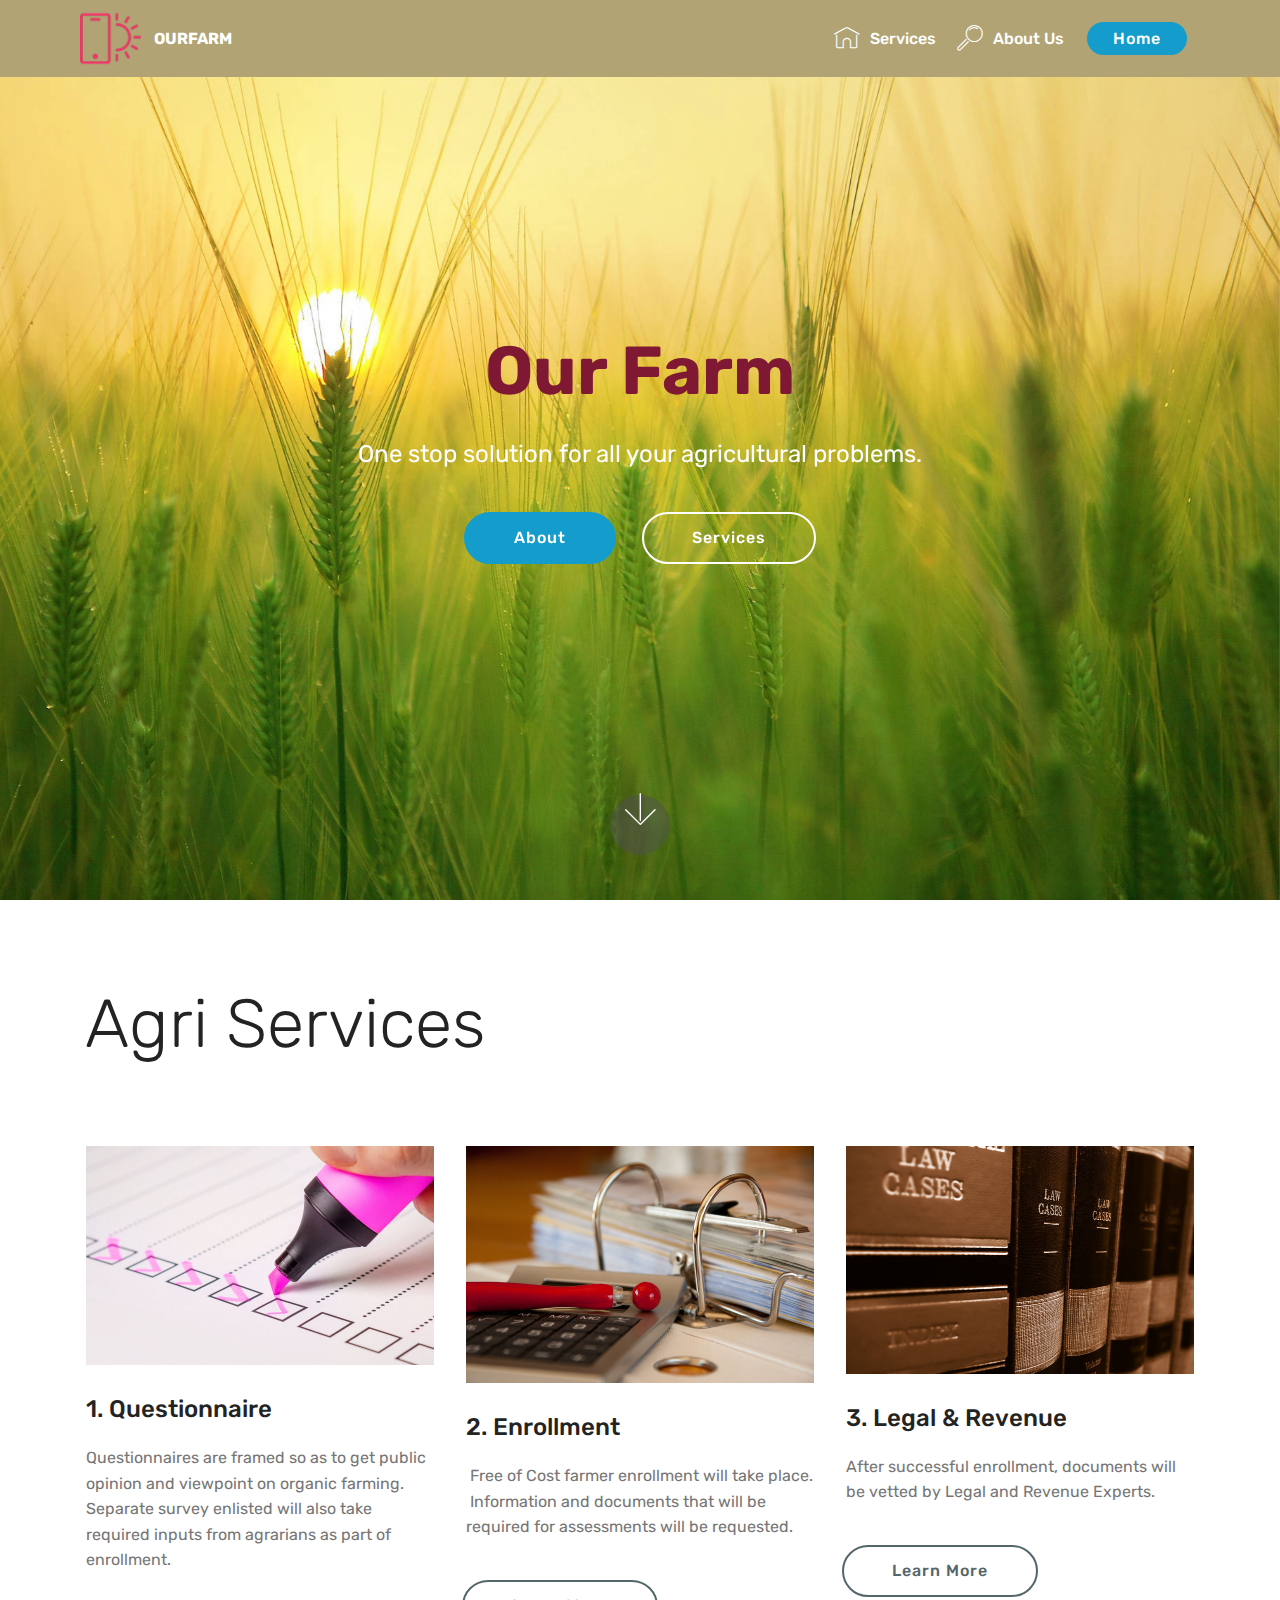
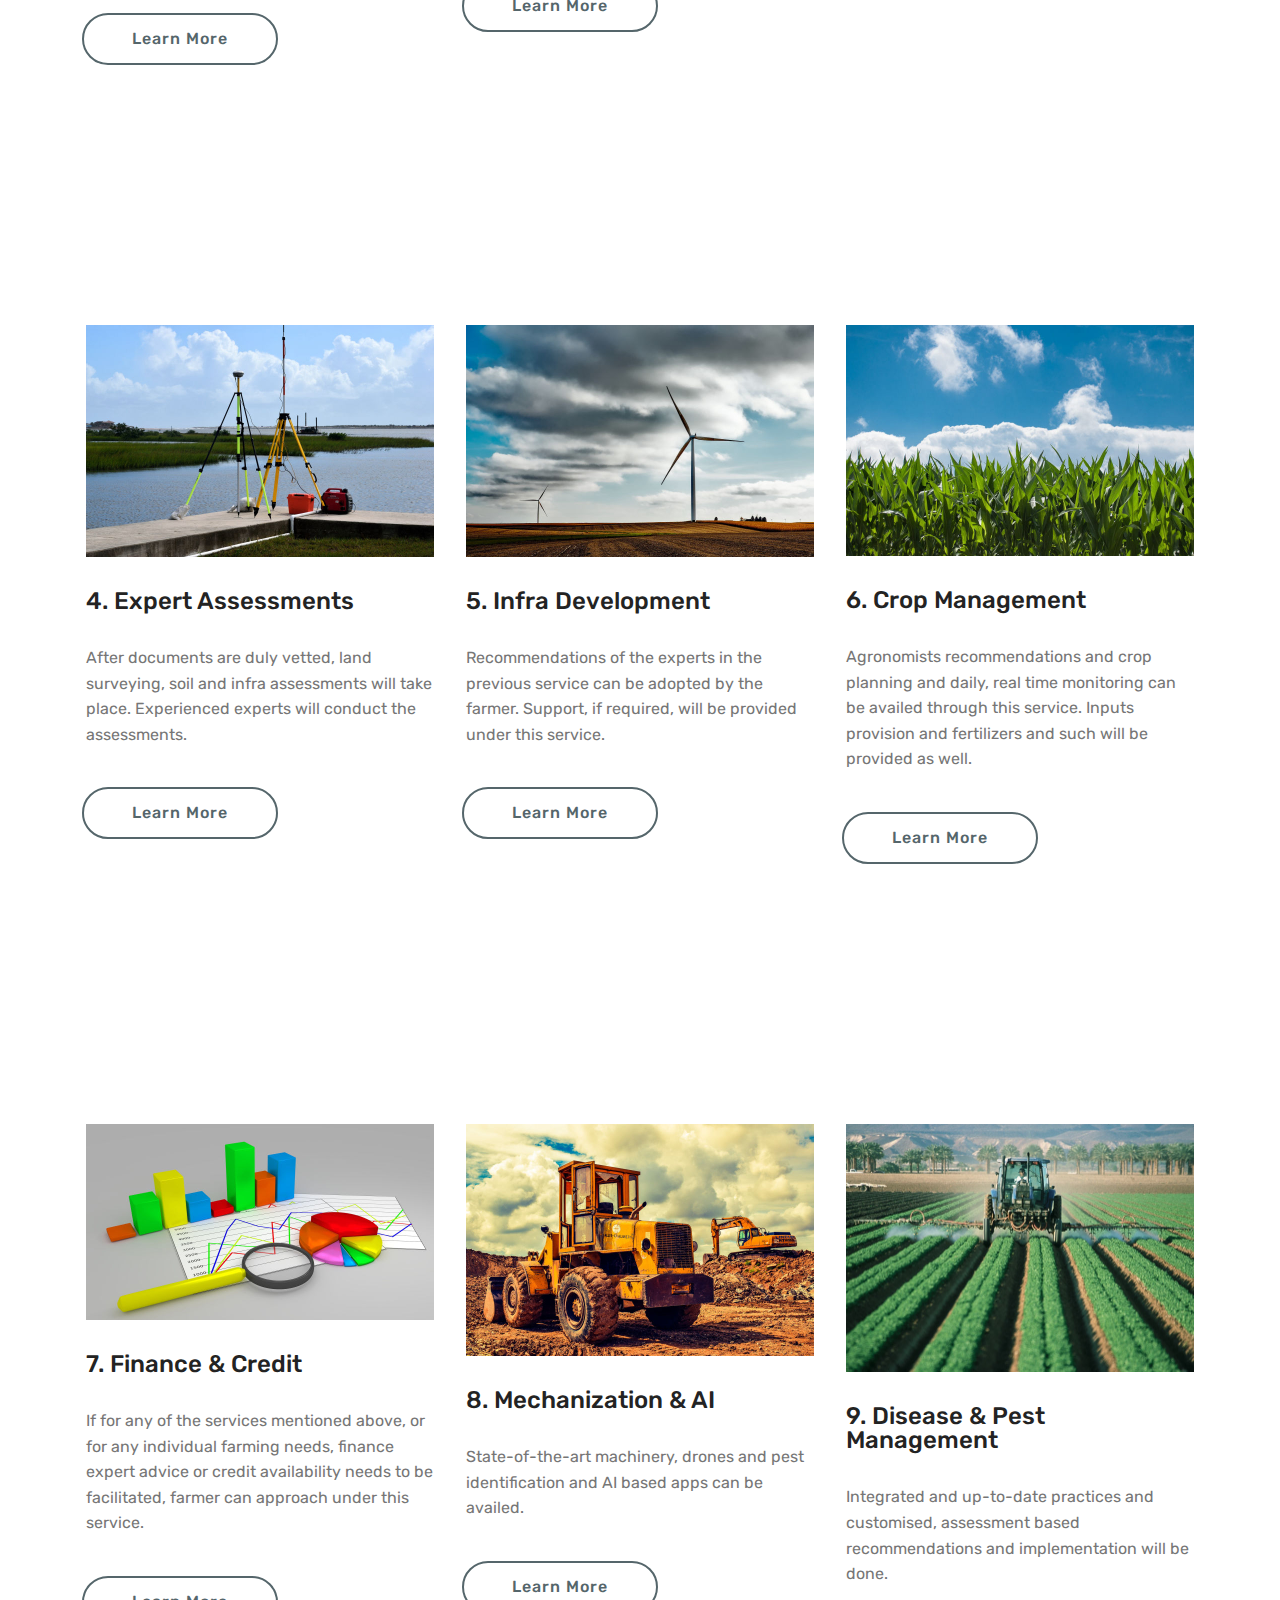
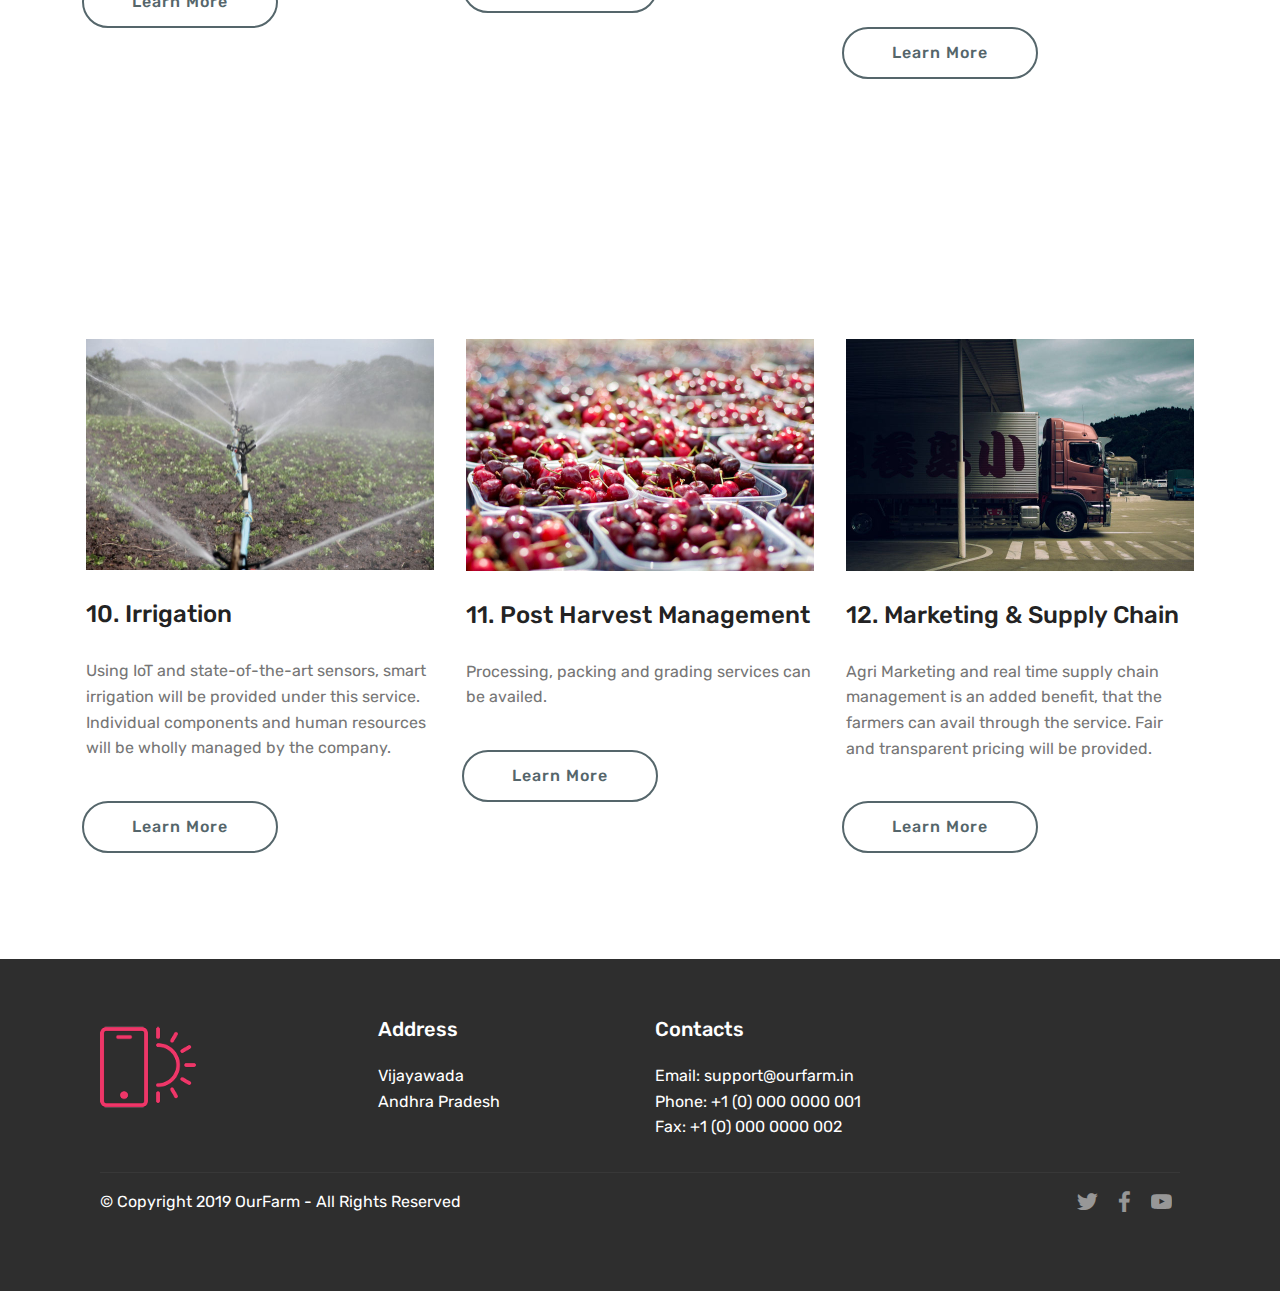
==== commit c00866aa: "create github pages" ====
--- a/index.html
+++ b/index.html
@@ -68,7 +68,7 @@
     </nav>
 </section>
 
-<section class="engine"><a href="https://mobirise.info/f">simple website builder</a></section><section class="cid-qTkA127IK8 mbr-fullscreen mbr-parallax-background" id="header2-1">
+<section class="engine"><a href="https://mobirise.info/o">portfolio website templates</a></section><section class="cid-qTkA127IK8 mbr-fullscreen mbr-parallax-background" id="header2-1">
 
     
 
--- a/assets/mobirise/css/mbr-additional.css
+++ b/assets/mobirise/css/mbr-additional.css
@@ -1798,7 +1798,7 @@
   background-image: url("../../../assets/images/mbr-1920x1280.jpg");
 }
 .cid-qTkA127IK8 H1 {
-  color: #efefef;
+  color: #7f1933;
 }
 .cid-qTkA127IK8 .mbr-text,
 .cid-qTkA127IK8 .mbr-section-btn {
